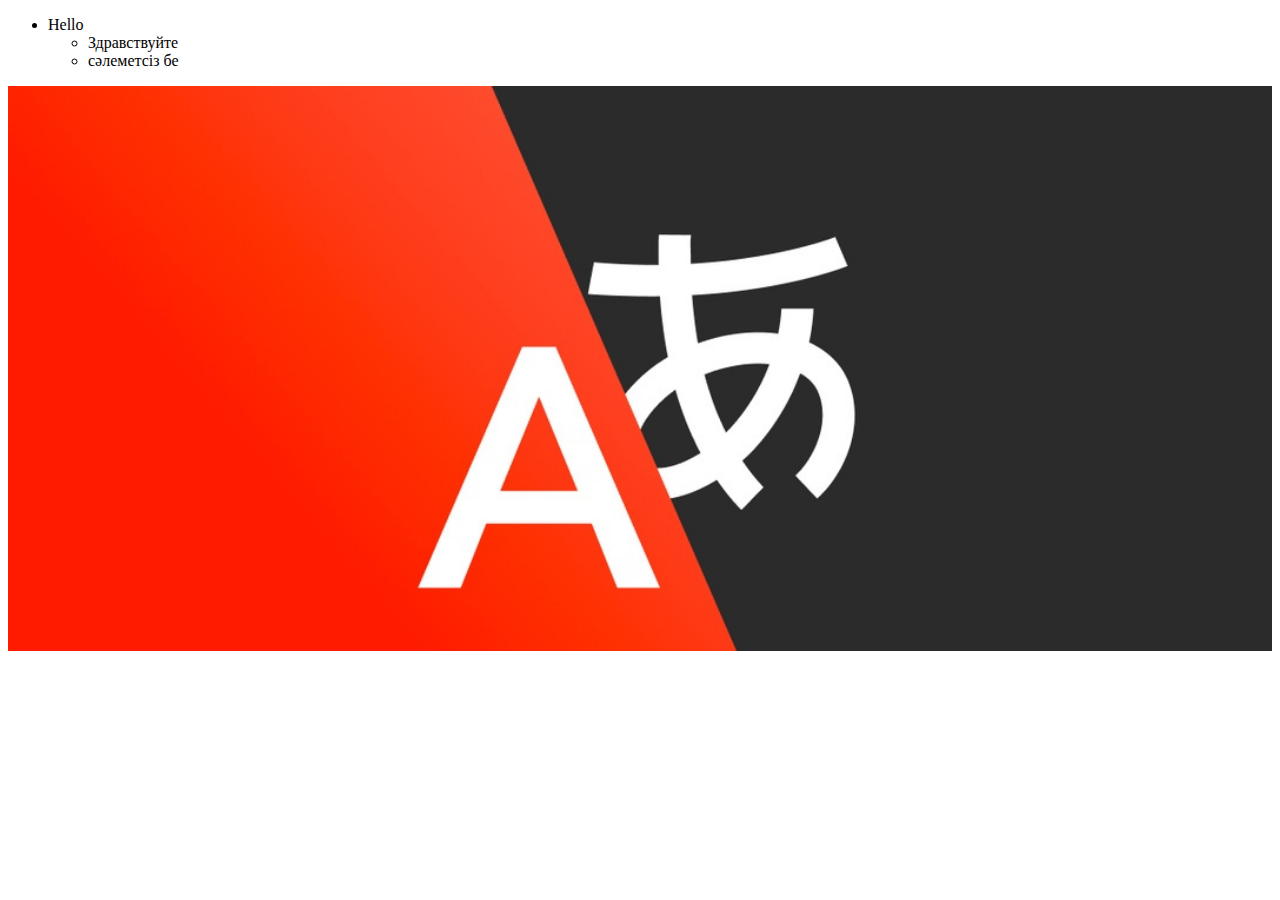
==== index.html @ fcf76970 "origin" ====
<!DOCTYPE html>
<html lang="en">
<head>
    <meta charset="UTF-8">
    <meta name="viewport" content="width=device-width, initial-scale=1.0">
    <title>Document</title>
    <style>
body{
    background:linear-gradient(rgb(255, 255, 255)); 
}        
.abc{
    width: 100%;
}
    </style>
</head>

<body>
    <ul>
        <li> Hello
        <ul>
            <li>Здравствуйте</li>
            <li>cәлеметсіз бе</li> 
        </ul>
        </li>
    </ul>
    <img class="abc" src="qEbVTDWBaNM.jpg" alt="">
</body>
</html>
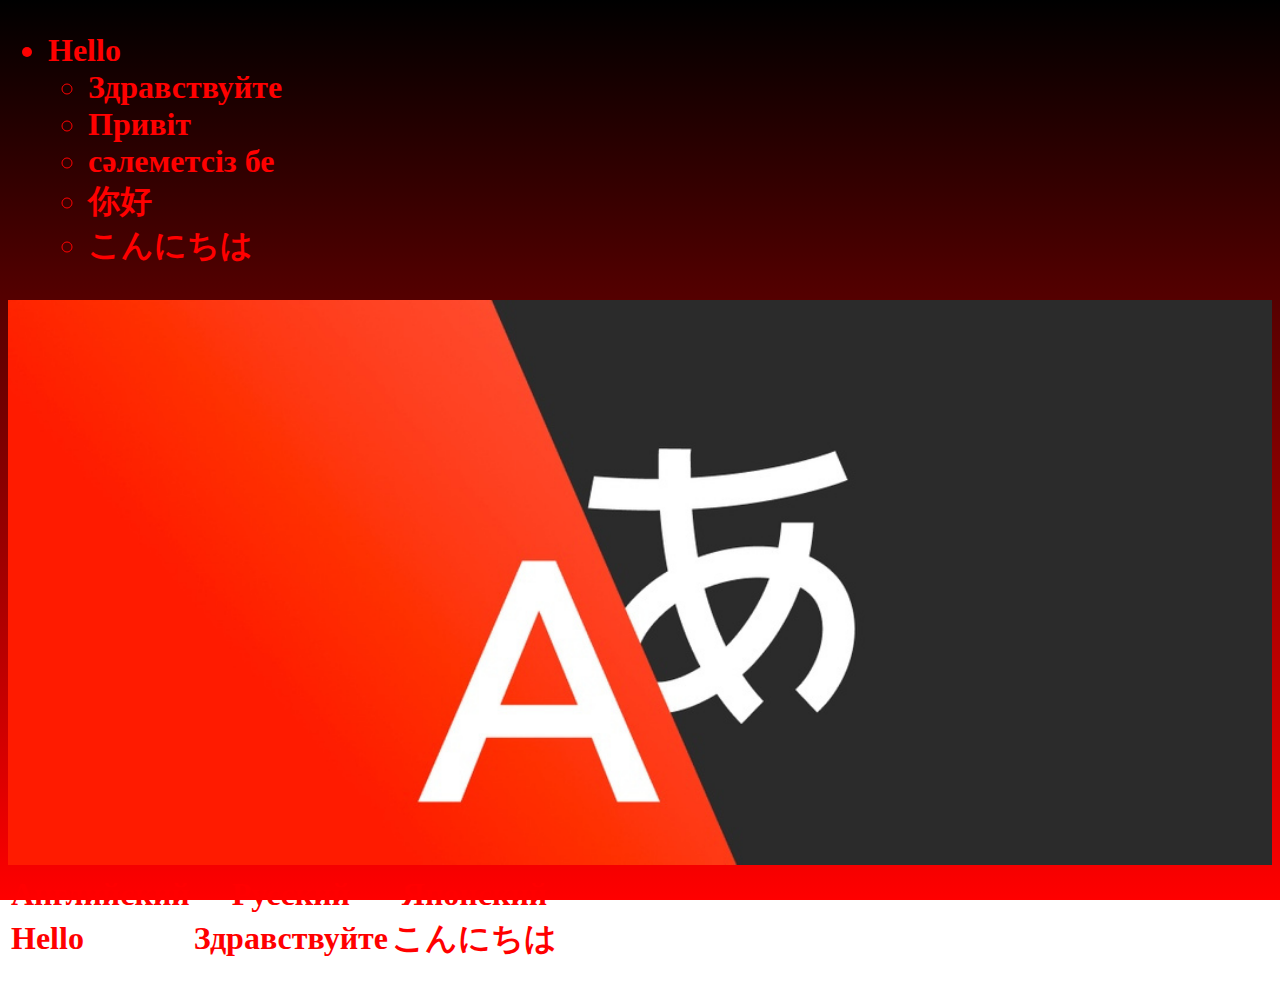
==== commit 3103d417: "origin" ====
--- a/index.html
+++ b/index.html
@@ -3,11 +3,12 @@
 <head>
     <meta charset="UTF-8">
     <meta name="viewport" content="width=device-width, initial-scale=1.0">
-    <title>Document</title>
+    <title>Pamyatka</title>
     <style>
 body{
-    background:linear-gradient(rgb(255, 255, 255)); 
-}        
+    background:linear-gradient(black,red)fixed;
+    color: red;
+}            
 .abc{
     width: 100%;
 }
@@ -15,14 +16,37 @@
 </head>
 
 <body>
+    <h1>
     <ul>
         <li> Hello
         <ul>
             <li>Здравствуйте</li>
+            <li>Привіт</li>
             <li>cәлеметсіз бе</li> 
+            <li>你好</li>
+            <li>こんにちは</li>
         </ul>
         </li>
     </ul>
+     
     <img class="abc" src="qEbVTDWBaNM.jpg" alt="">
+   <table>
+    <thead>
+      <tr>
+        <th>Английский</th>
+        <th>Русский</th>
+        <th>Японский</th>
+      </tr>
+    </thead>
+    <tbody>
+       <tr>
+        <td>Hello</td>
+        <td>Здравствуйте</td>
+        <td>こんにちは</td>
+       </tr>
+    </tbody>
+</table>
+
+
 </body>
 </html>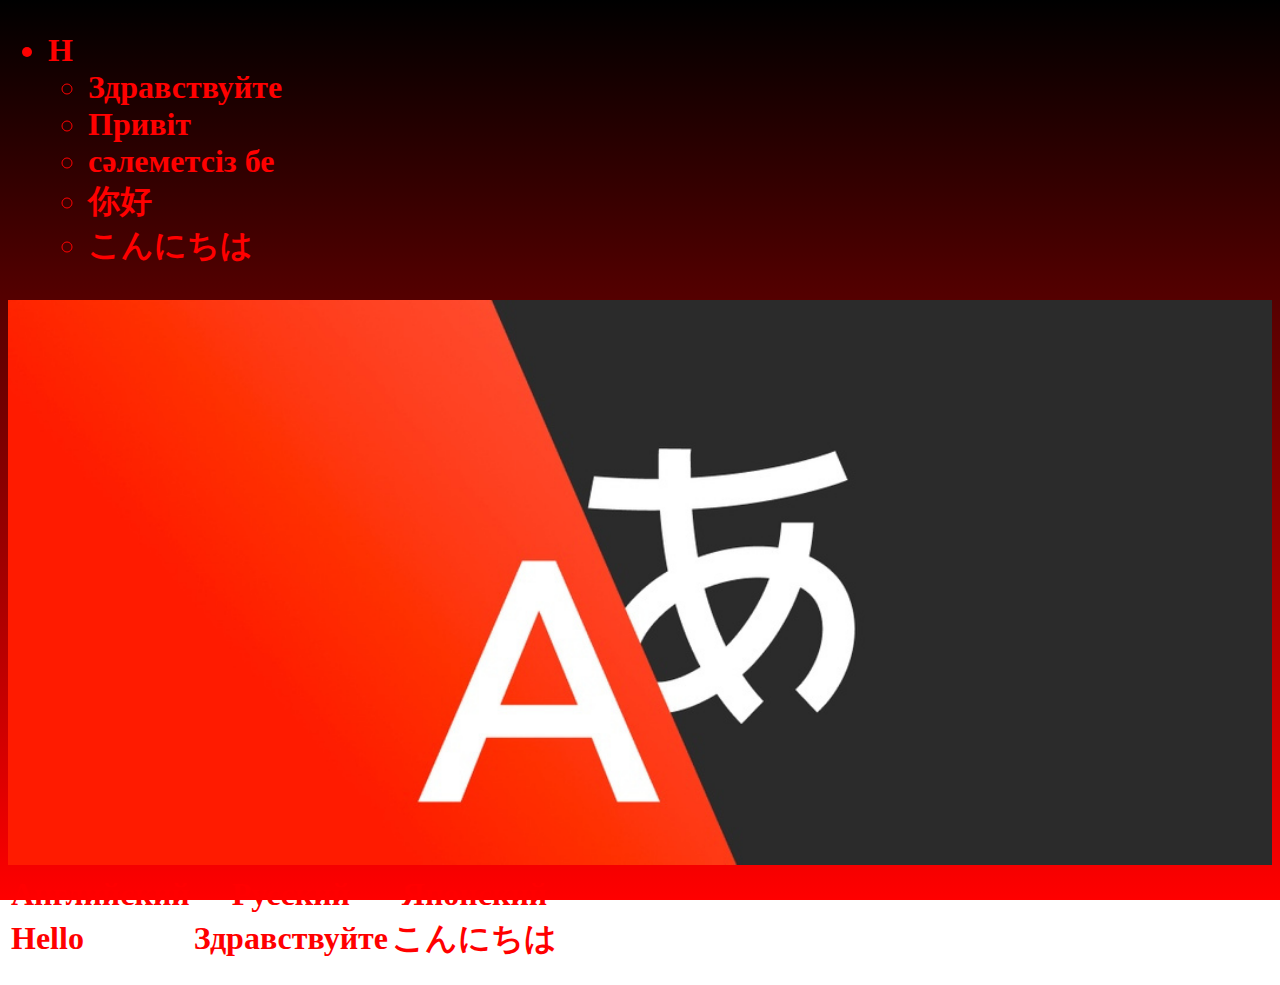
==== commit dbe45333: "delete" ====
--- a/index.html
+++ b/index.html
@@ -18,7 +18,7 @@
 <body>
     <h1>
     <ul>
-        <li> Hello
+        <li> H
         <ul>
             <li>Здравствуйте</li>
             <li>Привіт</li>
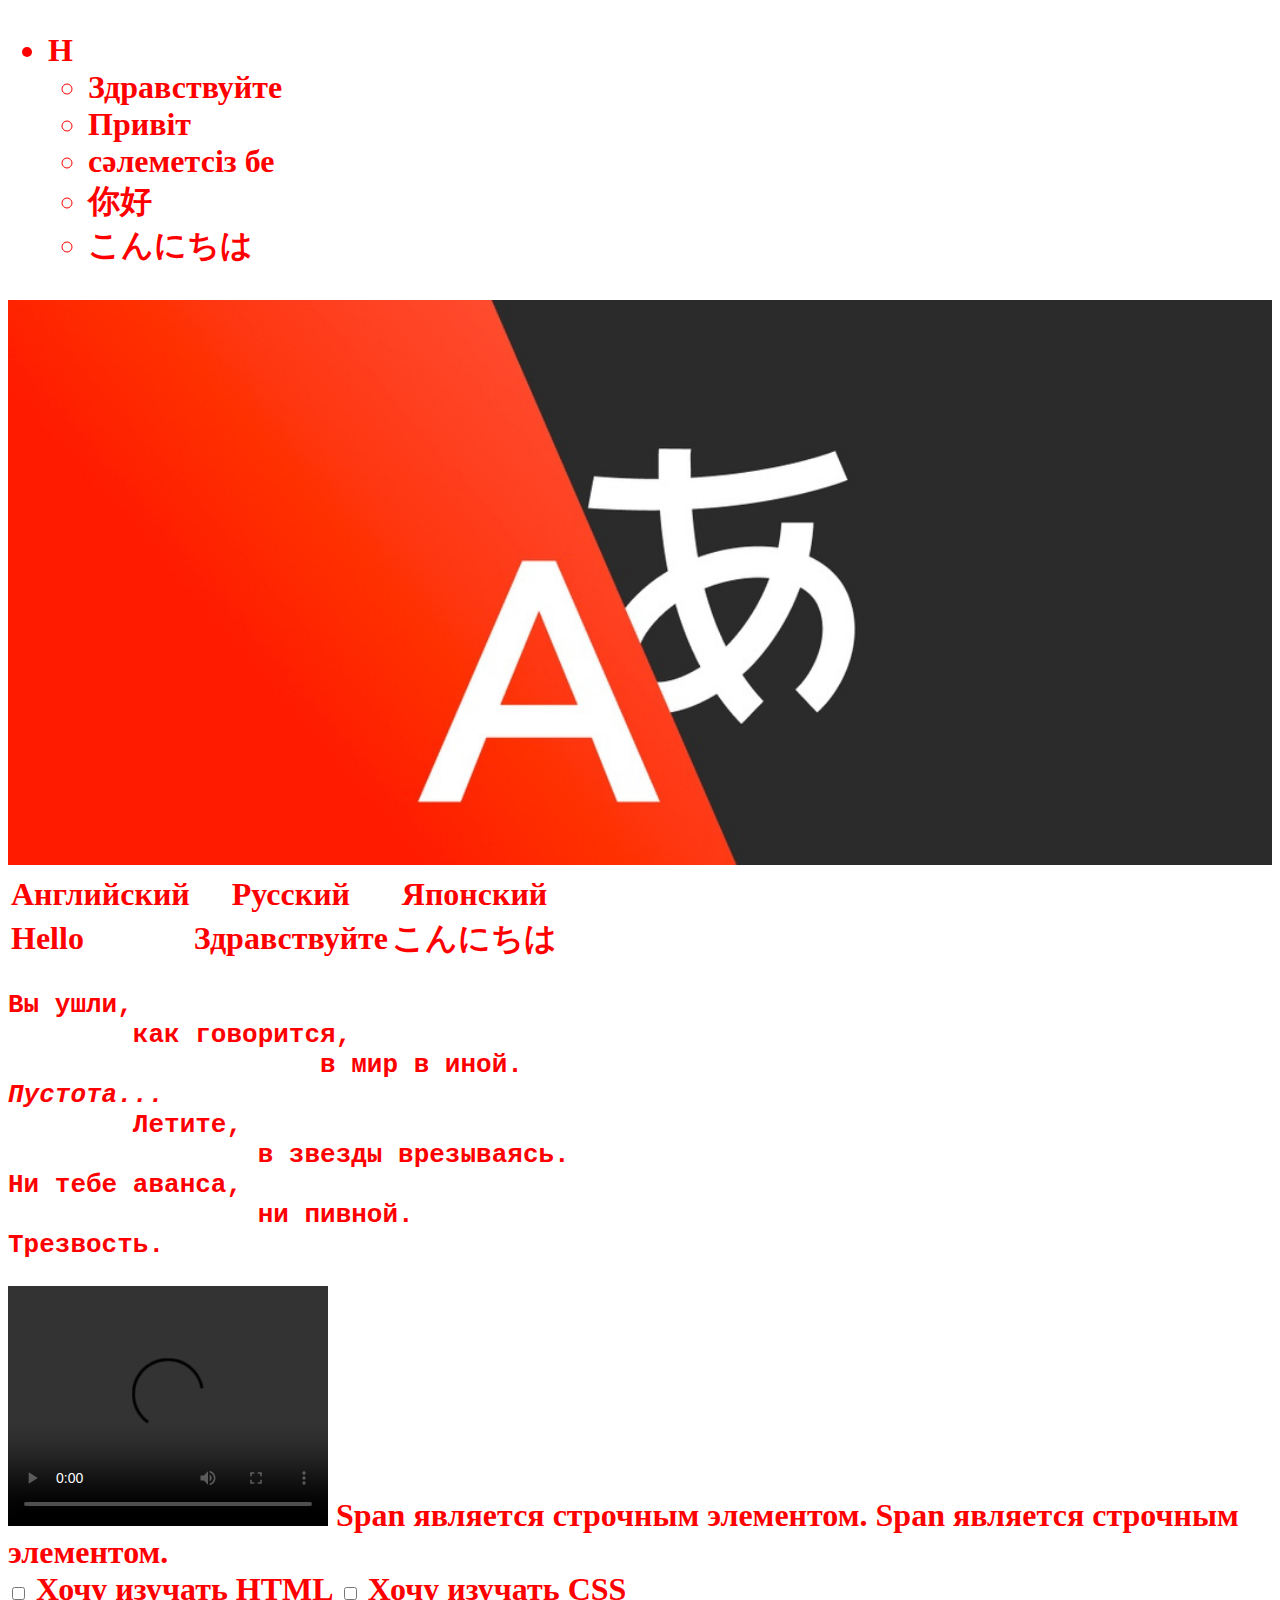
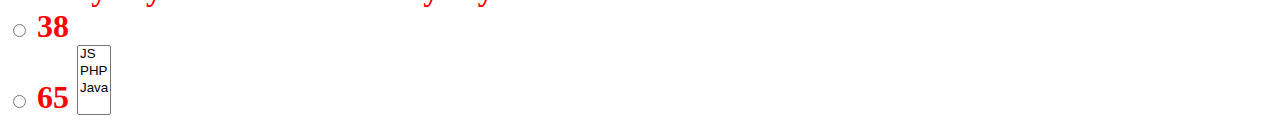
==== commit 5f94d738: "update" ====
--- a/index.html
+++ b/index.html
@@ -6,7 +6,7 @@
     <title>Pamyatka</title>
     <style>
 body{
-    background:linear-gradient(black,red)fixed;
+    background:linear-gradient(rgb(255, 255, 255))fixed;
     color: red;
 }            
 .abc{
@@ -46,7 +46,49 @@
        </tr>
     </tbody>
 </table>
-
-
+<pre>
+<b>Вы ушли,</b>
+        как говорится,
+                    в мир в иной.
+<em>Пустота...</em>
+        Летите,
+                в звезды врезываясь.
+Ни тебе аванса,
+                ни пивной.
+<strong>Трезвость.</strong>
+</pre>
+<video width="320" height="240" controls src="https://www.w3schools.com/html/movie.mp4"> 
+</video>
+<span>Span является строчным элементом.</span>
+<span>Span является строчным элементом.</span>
+<link rel="icon" href="https://www.w3schools.com/favicon.ico" type="image/png" sizes="64x64">
+<form action="/people">
+    <label>
+      <input type="checkbox" name="languages" value="HTML">
+      Хочу изучать HTML
+    </label>
+    <label>
+      <input type="checkbox" name="languages" value="CSS">
+      Хочу изучать CSS
+    </label> 
+</form>
+<form action="/people">
+    <label>
+    <input type="radio" name="delivery" value="yes">
+    38
+  </label>
+    <br>
+    <label>
+    <input type="radio" name="delivery" value="no">
+    65
+  </label>
+  <form action="/people">
+    <select multiple>
+      <option>JS</option>
+      <option>PHP</option>
+      <option>Java</option>
+    </select>
+  </form>
+</form>
 </body>
 </html>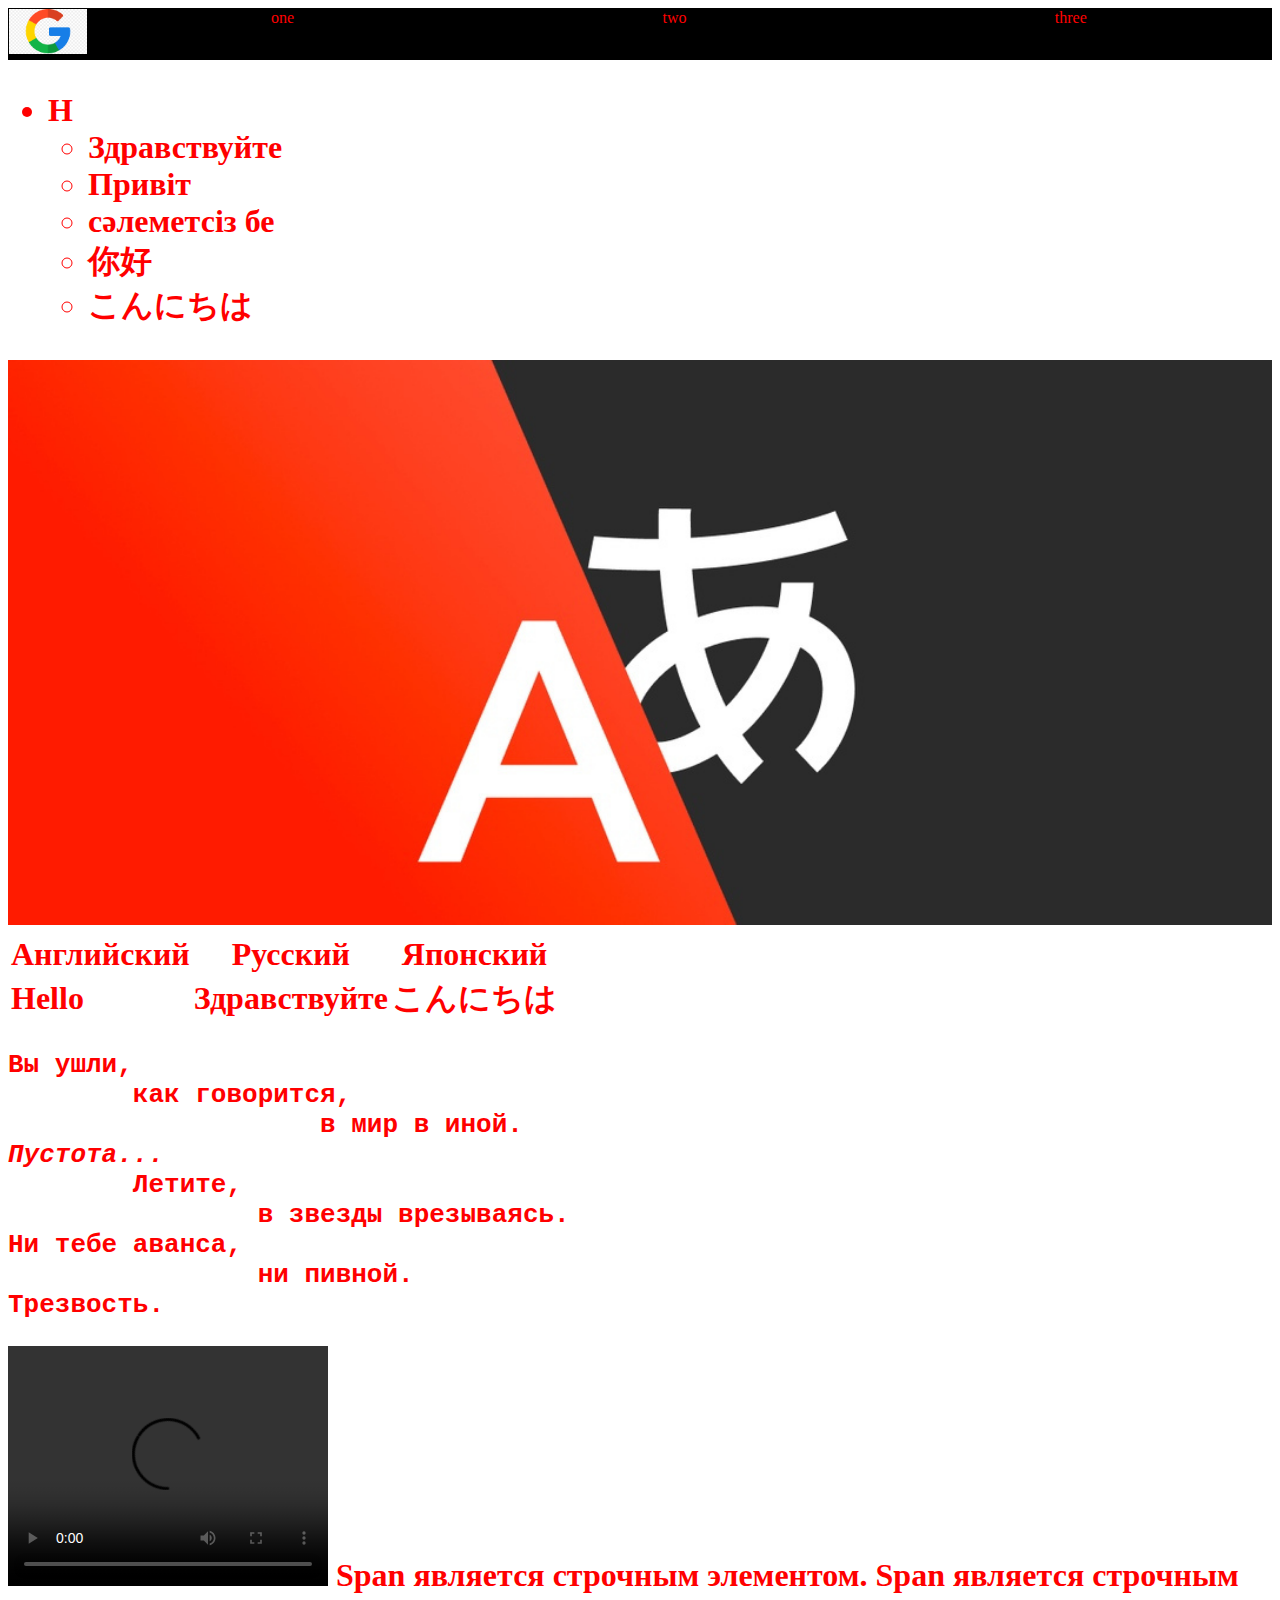
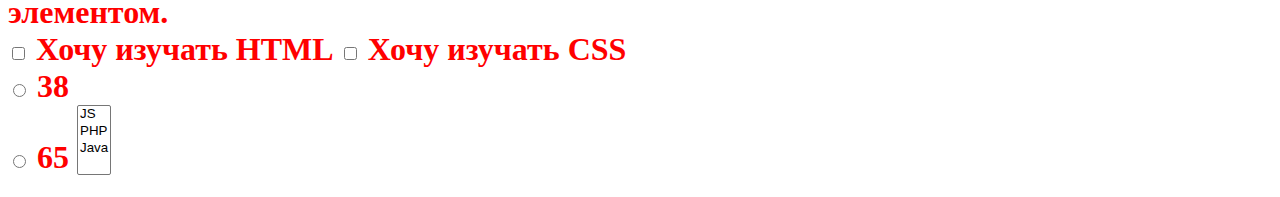
==== commit 6f28ffba: "Add files via upload" ====
--- a/index.html
+++ b/index.html
@@ -12,11 +12,64 @@
 .abc{
     width: 100%;
 }
+.header{
+  display: flex;
+  border: 1px solid black;
+  background-color: black;
+  height: 50px;
+}
+.header__menu{
+  display: flex;
+  justify-content: space-around;
+  width: 100%;
+}
+.header__logo{
+  height: 90%;
+}
+.header__logo img{
+  height: 100%;
+}
+
     </style>
 </head>
 
 <body>
-    <h1>
+ <div class="header">
+  <div class="header__logo"><img src="google_logo.jpg" alt=""></div>
+  <div class="header__menu">
+    <div>one</div>
+    <div>two</div>
+    <div>three</div>
+  </div>
+
+ </div>  
+  
+  
+  
+  
+  
+  
+  
+  
+  
+  
+  
+  
+  
+  
+  
+  
+  
+  
+  
+  
+  
+  
+  
+  
+  
+  
+  <h1>
     <ul>
         <li> H
         <ul>
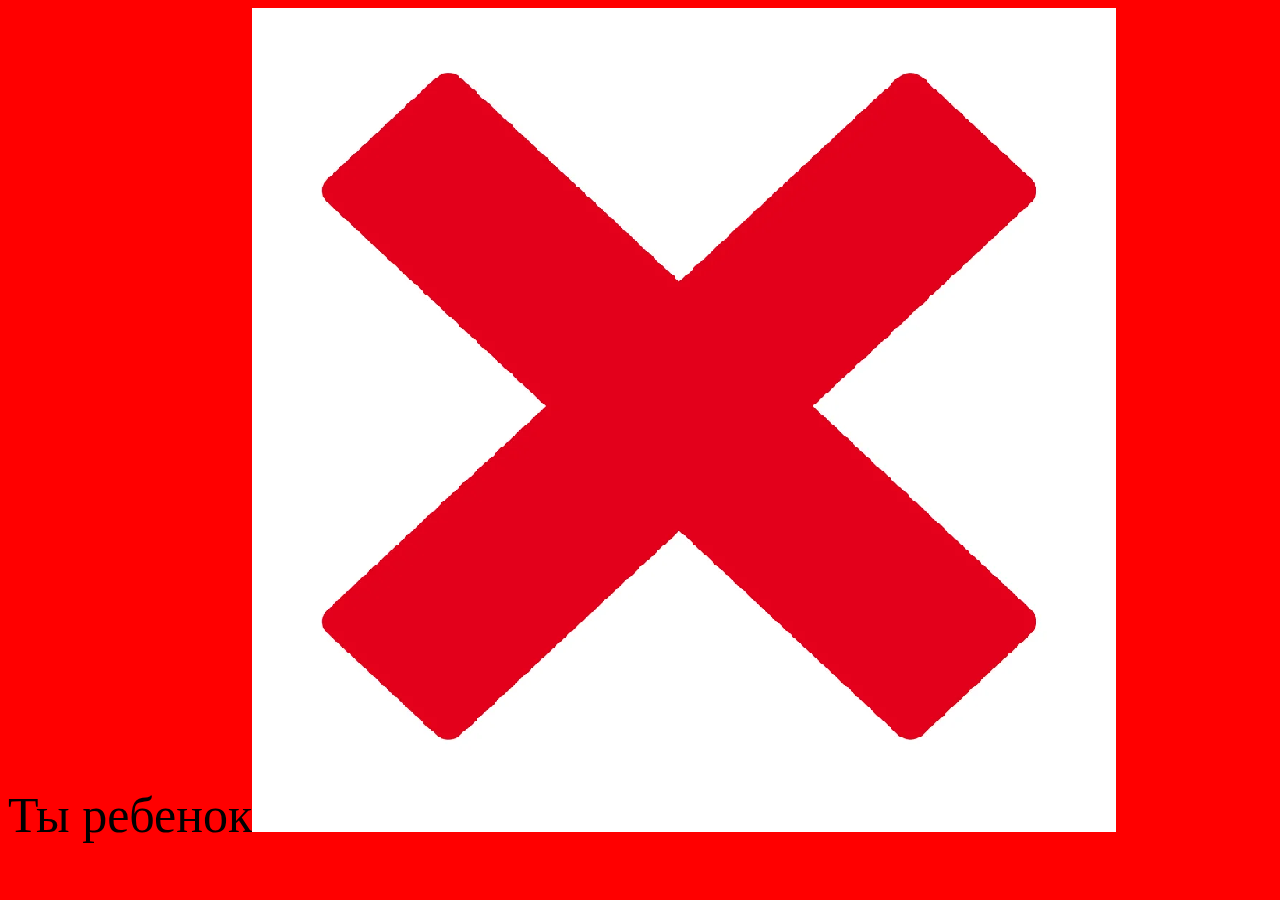
==== commit fb0817e0: "Add files via upload" ====
--- a/index.html
+++ b/index.html
@@ -3,145 +3,34 @@
 <head>
     <meta charset="UTF-8">
     <meta name="viewport" content="width=device-width, initial-scale=1.0">
-    <title>Pamyatka</title>
-    <style>
+    <title>Document</title>
+</head>
+<style>
 body{
-    background:linear-gradient(rgb(255, 255, 255))fixed;
-    color: red;
-}            
-.abc{
-    width: 100%;
+    font-size: 50px;
+    background-color: red;
 }
-.header{
-  display: flex;
-  border: 1px solid black;
-  background-color: black;
-  height: 50px;
+</style>
+<body>
+<script>
+ let a;
+ a = Number(prompt("сколько вам лет?"));
+
+ if(a >= 21){
+    document.body.style.backgroundColor = "white";
+    document.write("Ты взрослый");
+    document.write('<img src="галочка.png">');
+} else if( a >=18){
+    document.body.style.backgroundColor = "blue";
+    document.write("Ты совершеннолетний");
+    document.write('<img src="галочка.png">');
+} else if(a >=16) {
+    document.write("Ты ребенок");
+    document.write('<img src="крест.png">');
+} else if(a =>16) {
+    document.write("Ты ребенок");
+    document.write('<img src="крест.png">');
 }
-.header__menu{
-  display: flex;
-  justify-content: space-around;
-  width: 100%;
-}
-.header__logo{
-  height: 90%;
-}
-.header__logo img{
-  height: 100%;
-}
-
-    </style>
-</head>
-
-<body>
- <div class="header">
-  <div class="header__logo"><img src="google_logo.jpg" alt=""></div>
-  <div class="header__menu">
-    <div>one</div>
-    <div>two</div>
-    <div>three</div>
-  </div>
-
- </div>  
-  
-  
-  
-  
-  
-  
-  
-  
-  
-  
-  
-  
-  
-  
-  
-  
-  
-  
-  
-  
-  
-  
-  
-  
-  
-  
-  <h1>
-    <ul>
-        <li> H
-        <ul>
-            <li>Здравствуйте</li>
-            <li>Привіт</li>
-            <li>cәлеметсіз бе</li> 
-            <li>你好</li>
-            <li>こんにちは</li>
-        </ul>
-        </li>
-    </ul>
-     
-    <img class="abc" src="qEbVTDWBaNM.jpg" alt="">
-   <table>
-    <thead>
-      <tr>
-        <th>Английский</th>
-        <th>Русский</th>
-        <th>Японский</th>
-      </tr>
-    </thead>
-    <tbody>
-       <tr>
-        <td>Hello</td>
-        <td>Здравствуйте</td>
-        <td>こんにちは</td>
-       </tr>
-    </tbody>
-</table>
-<pre>
-<b>Вы ушли,</b>
-        как говорится,
-                    в мир в иной.
-<em>Пустота...</em>
-        Летите,
-                в звезды врезываясь.
-Ни тебе аванса,
-                ни пивной.
-<strong>Трезвость.</strong>
-</pre>
-<video width="320" height="240" controls src="https://www.w3schools.com/html/movie.mp4"> 
-</video>
-<span>Span является строчным элементом.</span>
-<span>Span является строчным элементом.</span>
-<link rel="icon" href="https://www.w3schools.com/favicon.ico" type="image/png" sizes="64x64">
-<form action="/people">
-    <label>
-      <input type="checkbox" name="languages" value="HTML">
-      Хочу изучать HTML
-    </label>
-    <label>
-      <input type="checkbox" name="languages" value="CSS">
-      Хочу изучать CSS
-    </label> 
-</form>
-<form action="/people">
-    <label>
-    <input type="radio" name="delivery" value="yes">
-    38
-  </label>
-    <br>
-    <label>
-    <input type="radio" name="delivery" value="no">
-    65
-  </label>
-  <form action="/people">
-    <select multiple>
-      <option>JS</option>
-      <option>PHP</option>
-      <option>Java</option>
-    </select>
-  </form>
-</form>
+</script>    
 </body>
 </html>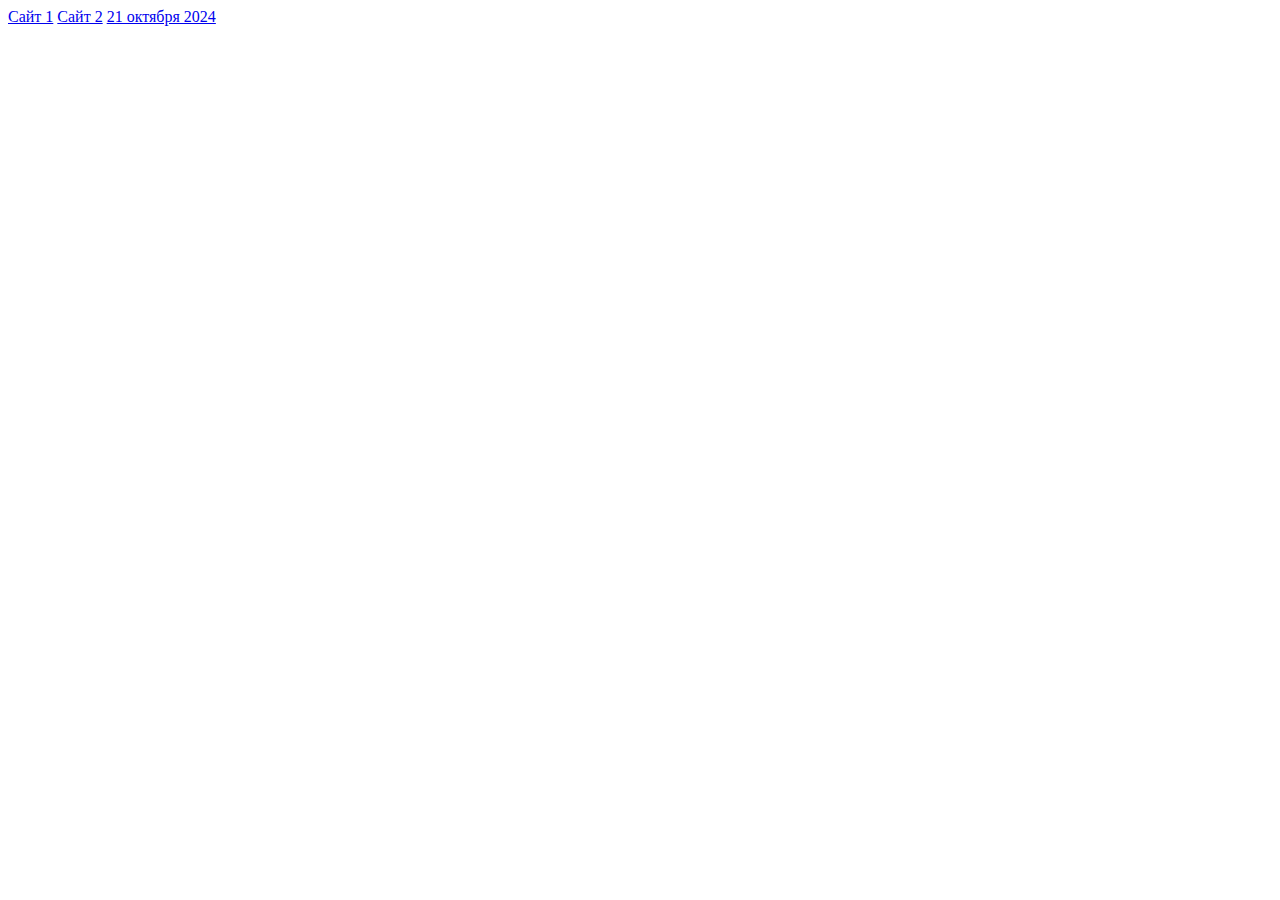
==== commit b99f8805: "Update index.html" ====
--- a/index.html
+++ b/index.html
@@ -3,34 +3,11 @@
 <head>
     <meta charset="UTF-8">
     <meta name="viewport" content="width=device-width, initial-scale=1.0">
-    <title>Document</title>
+    <title>Портфолио</title>
 </head>
-<style>
-body{
-    font-size: 50px;
-    background-color: red;
-}
-</style>
 <body>
-<script>
- let a;
- a = Number(prompt("сколько вам лет?"));
-
- if(a >= 21){
-    document.body.style.backgroundColor = "white";
-    document.write("Ты взрослый");
-    document.write('<img src="галочка.png">');
-} else if( a >=18){
-    document.body.style.backgroundColor = "blue";
-    document.write("Ты совершеннолетний");
-    document.write('<img src="галочка.png">');
-} else if(a >=16) {
-    document.write("Ты ребенок");
-    document.write('<img src="крест.png">');
-} else if(a =>16) {
-    document.write("Ты ребенок");
-    document.write('<img src="крест.png">');
-}
-</script>    
+    <a href="index1.html">Сайт 1</a>
+    <a href="index2.html">Сайт 2</a>
+    <a href='21oct24.html'> 21 октября 2024 </a>
 </body>
-</html>+</html>
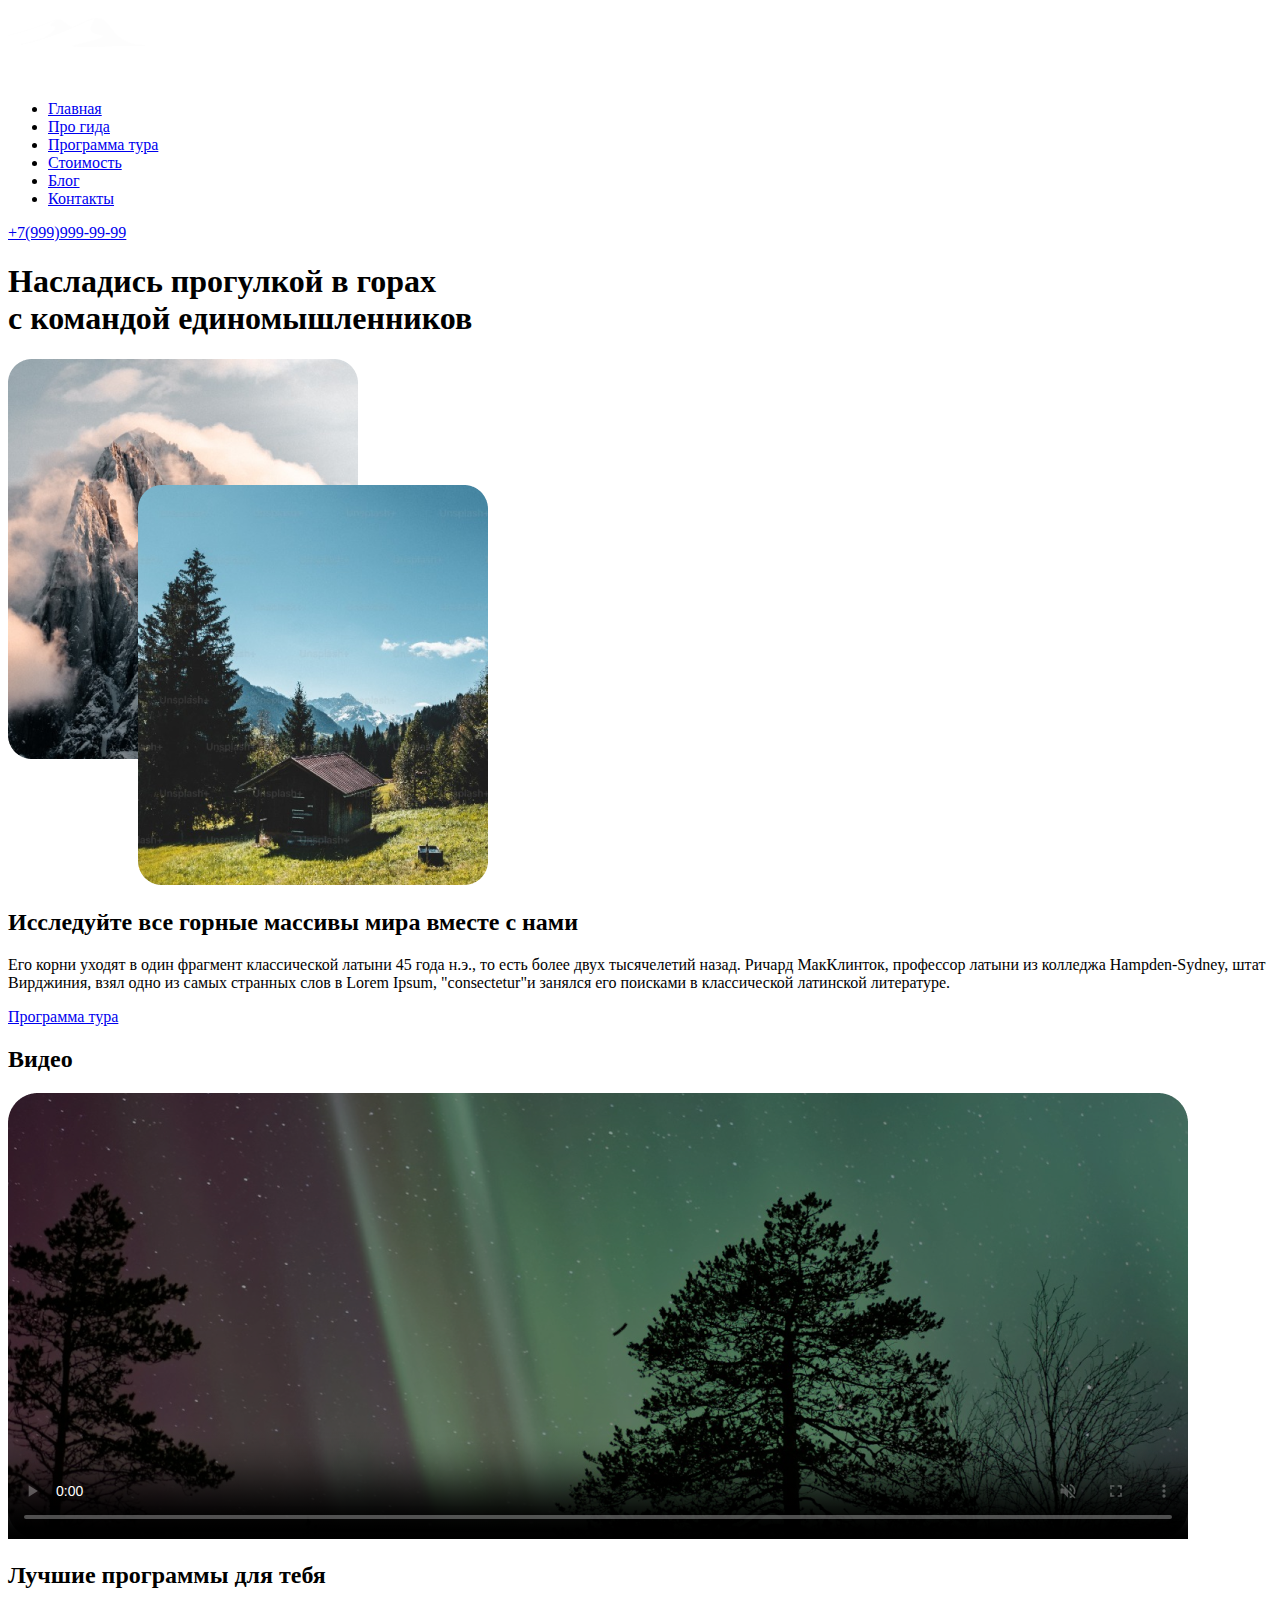
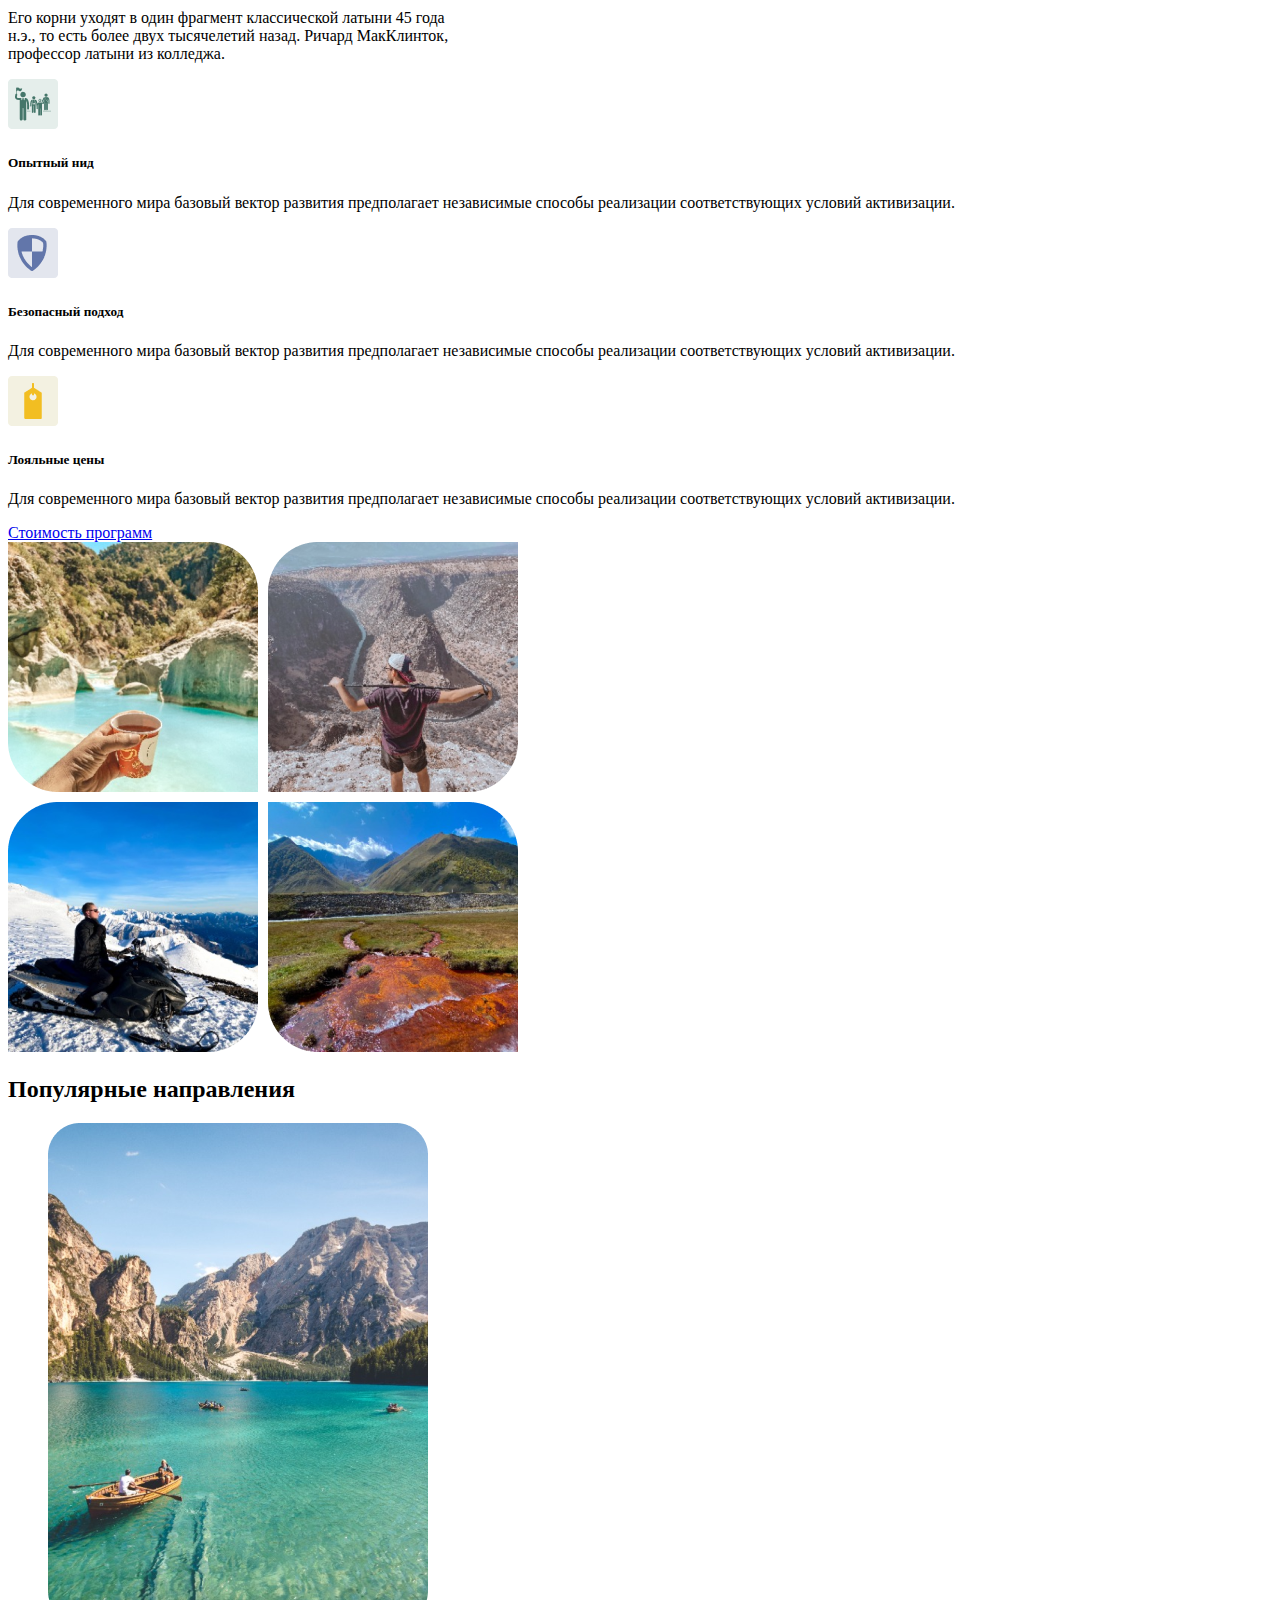
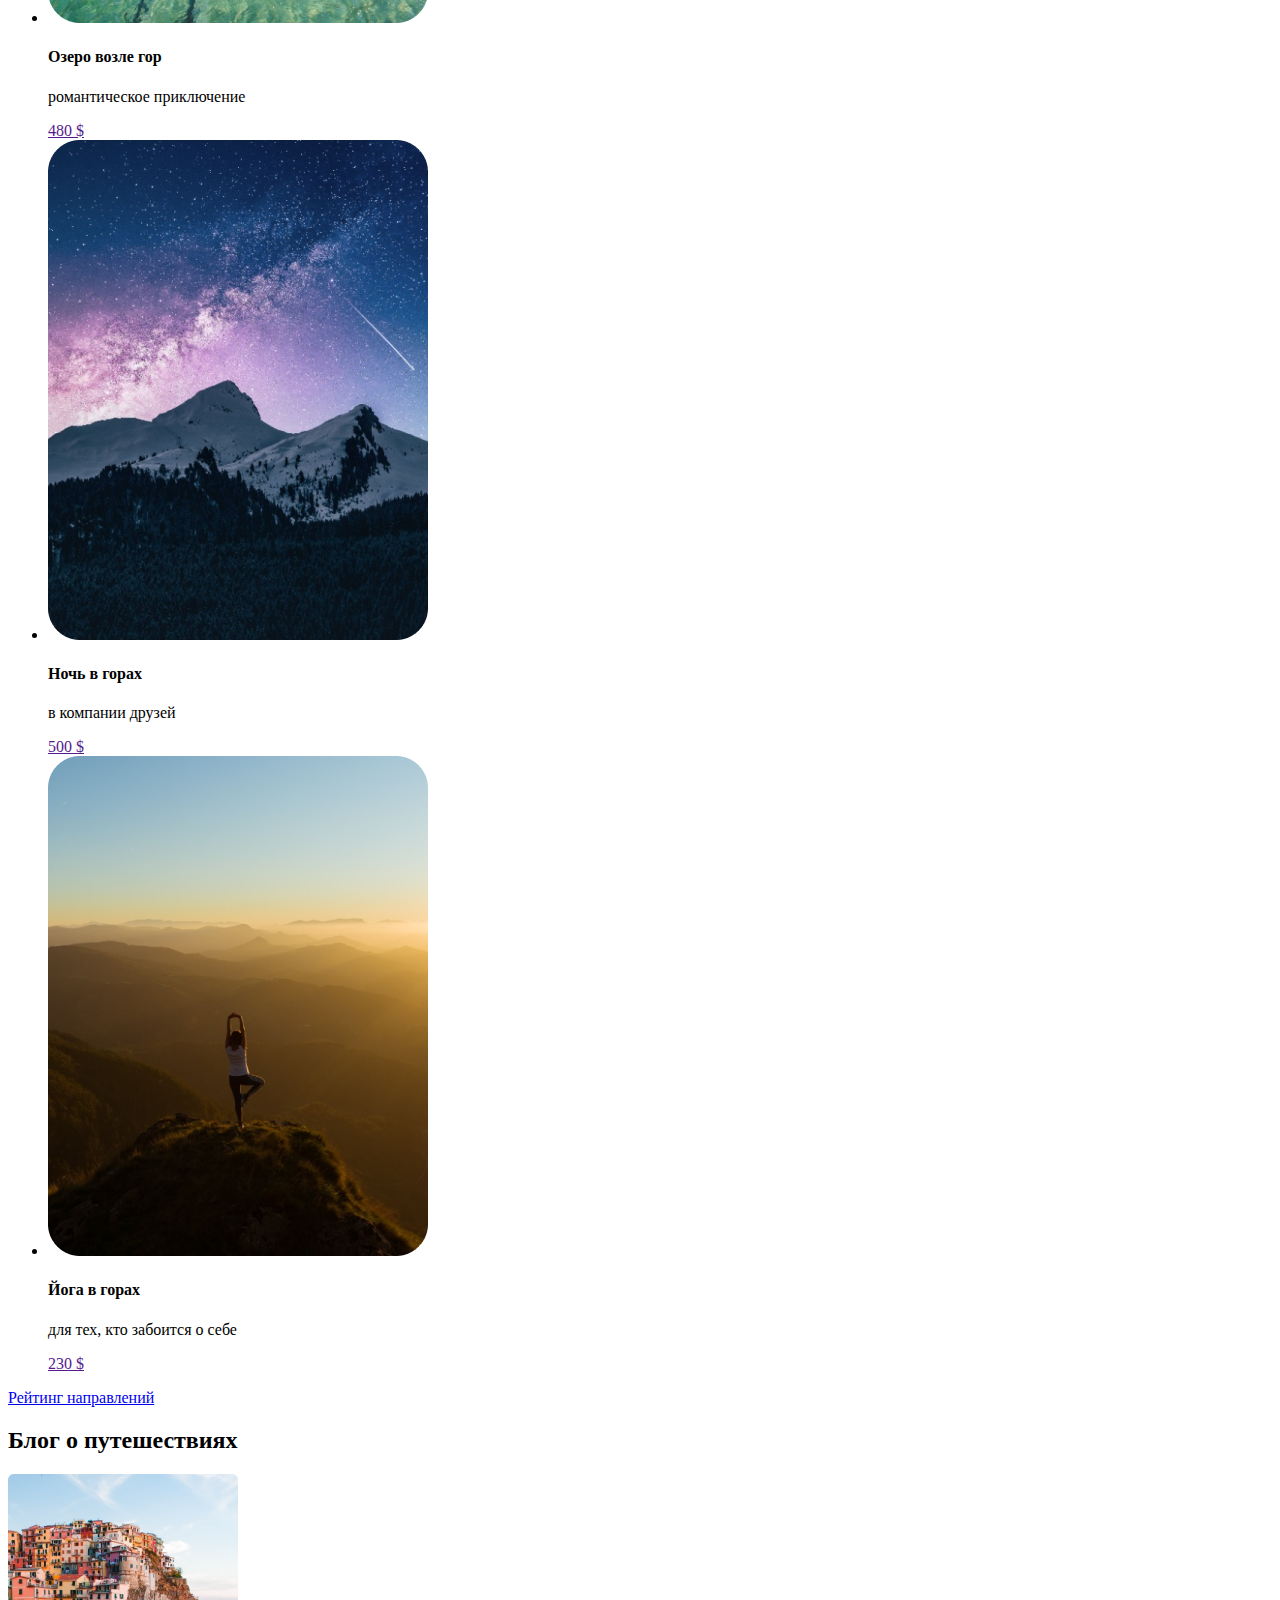
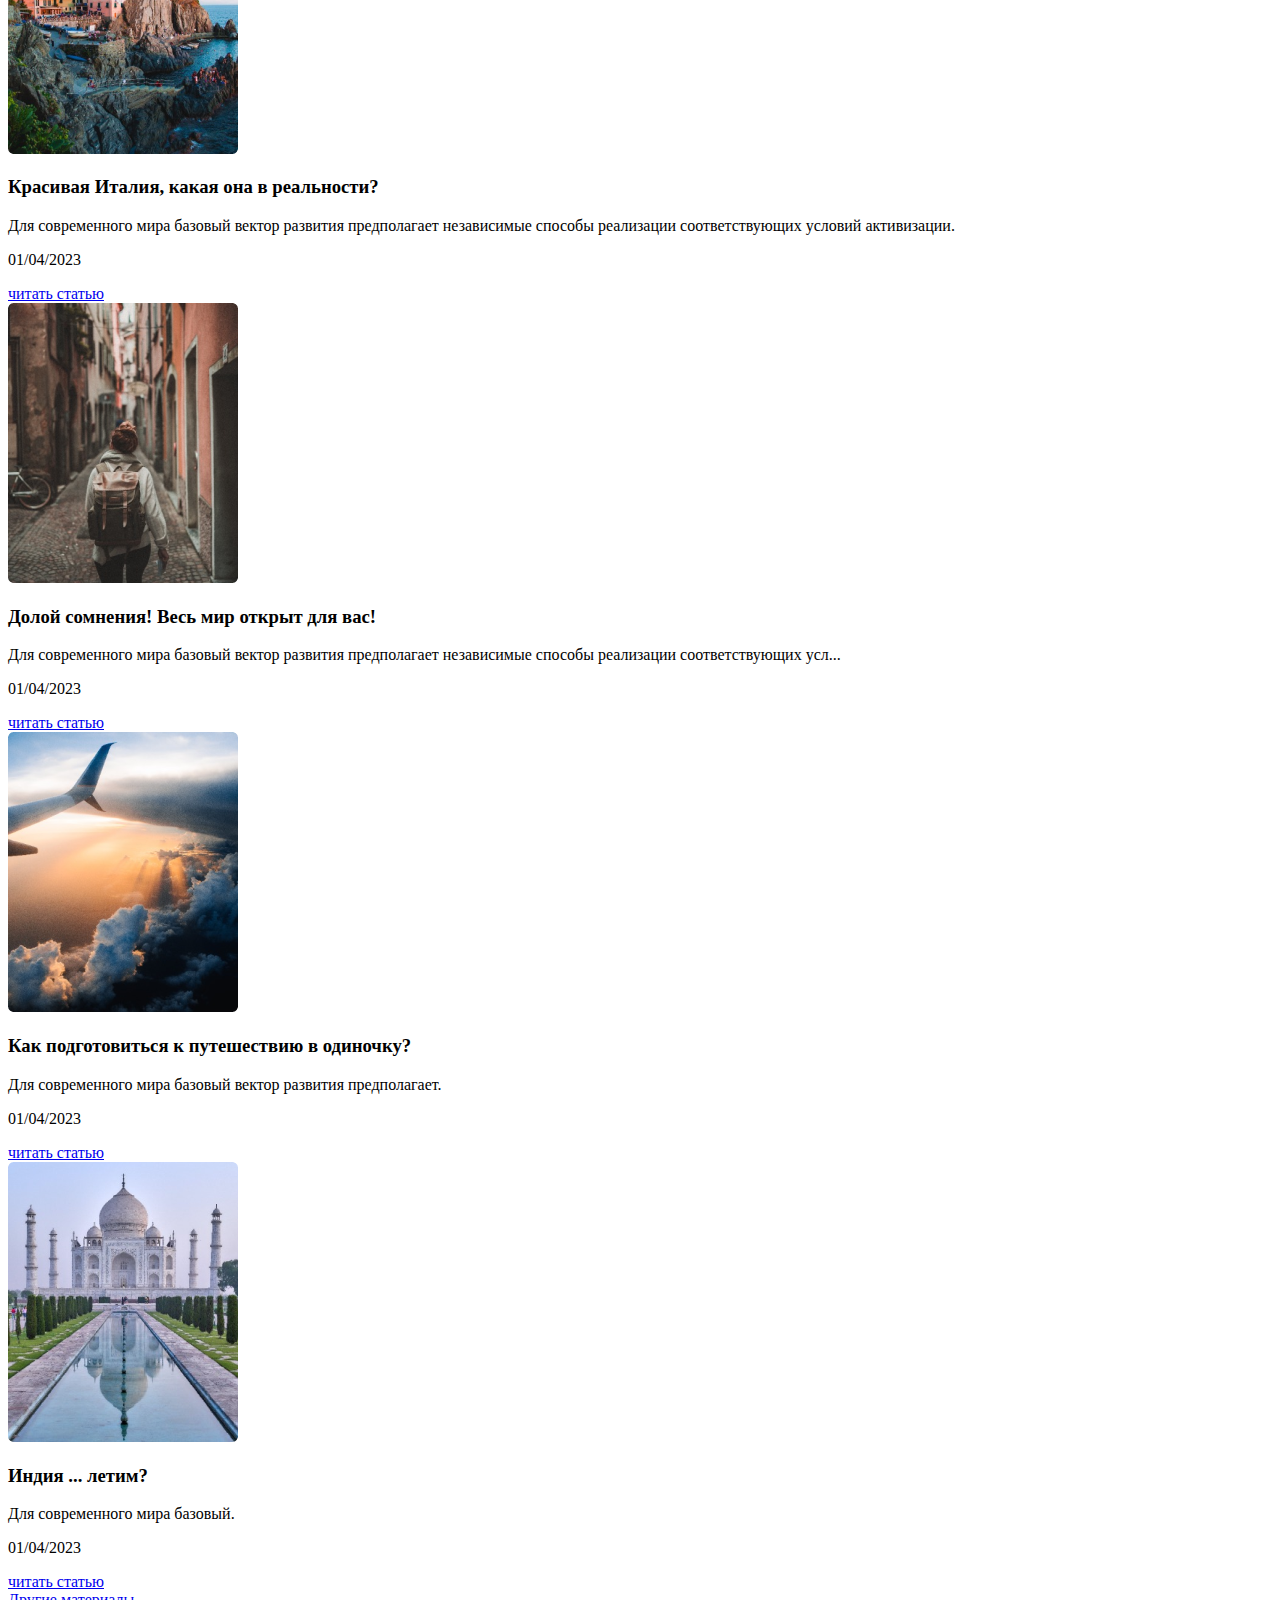
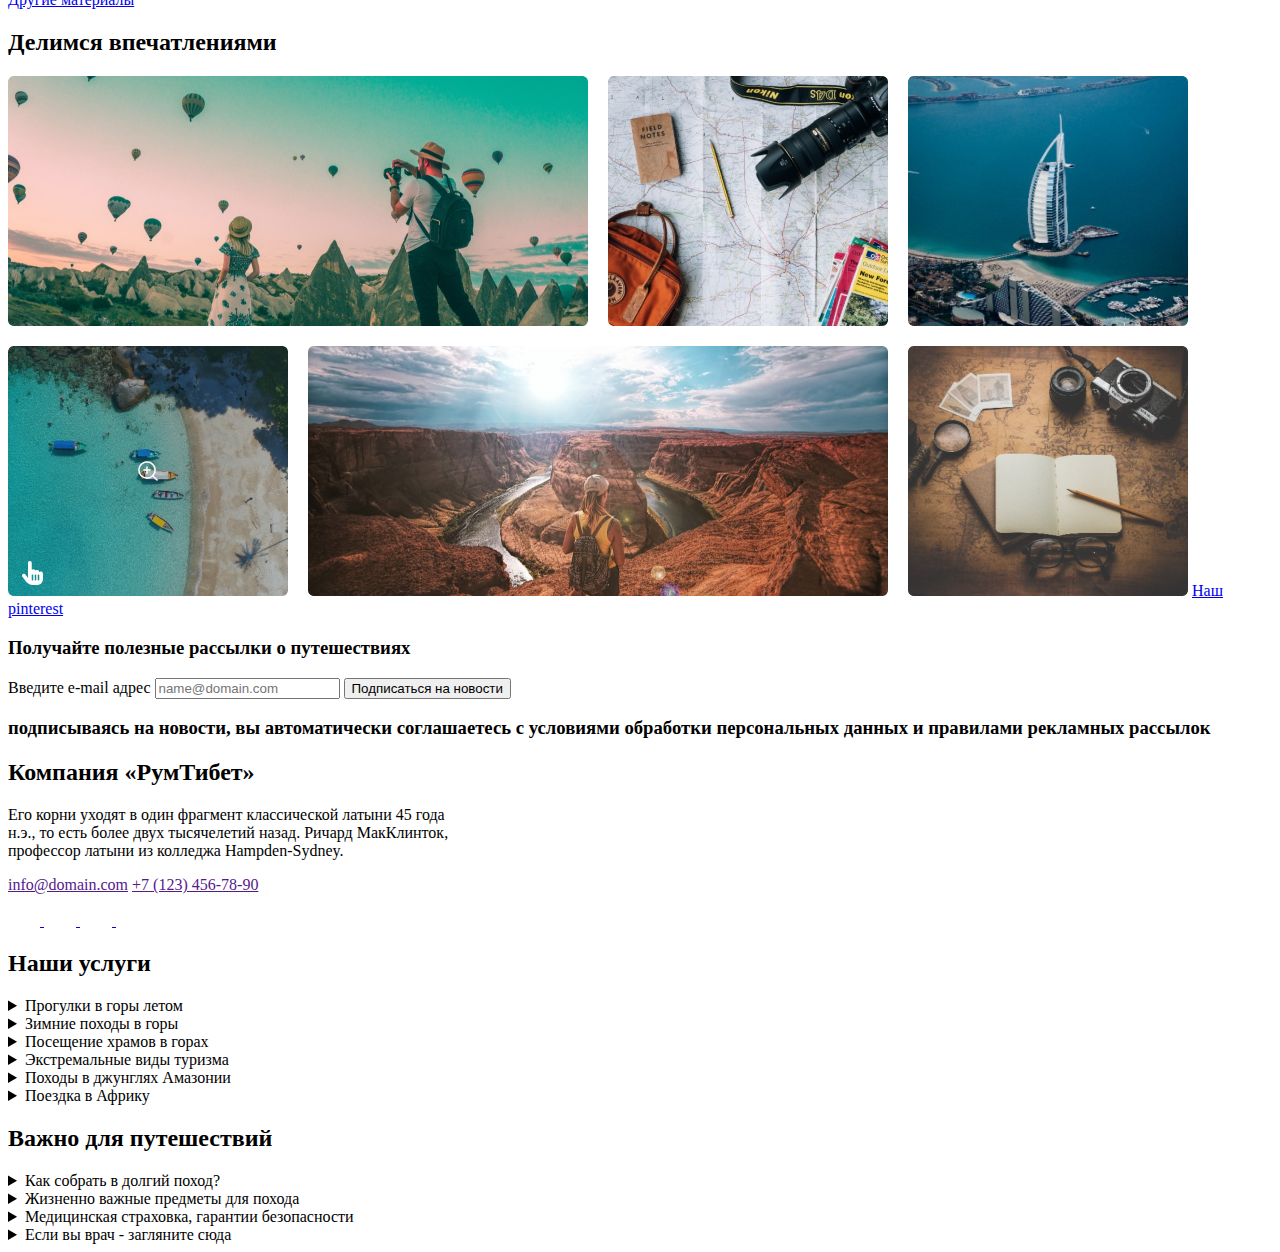
==== commit 5d41356b: "Add files via upload" ====
--- a/index.html
+++ b/index.html
@@ -3,11 +3,276 @@
 <head>
     <meta charset="UTF-8">
     <meta name="viewport" content="width=device-width, initial-scale=1.0">
-    <title>Портфолио</title>
+    <link rel="stylesheet" href="style/style.css">
+    <title>Document</title>
 </head>
 <body>
-    <a href="index1.html">Сайт 1</a>
-    <a href="index2.html">Сайт 2</a>
-    <a href='21oct24.html'> 21 октября 2024 </a>
+    <header class="header">
+        <div class="wrapper">
+            <nav class="nav">
+                <a href="" class="logo">
+                    <img src="media/logo (1).png" alt="">
+                </a>
+                <ul class="menu">
+                    <li class="menu_item">
+                        <a href="#">Главная</a></li>
+                    <li class="menu_item">
+                        <a href="#">Про гида</a></li>
+                    <li class="menu_item">
+                        <a href="#">Программа тура</a></li>
+                    <li class="menu_item">
+                        <a href="#">Стоимость</a></li>
+                    <li class="menu_item">
+                        <a href="#">Блог</a></li>
+                    <li class="menu_item">
+                        <a href="#">Контакты</a></li>
+                </ul>
+                <a href="tel:79999999999">+7(999)999-99-99</a>
+            </nav>
+            <h1>Насладись прогулкой в горах<br> с командой единомышленников</h1>
+        </div>
+    </header>
+    <main class="main">
+        <section class="promo wrapper">
+            <img src="media/collage.png" alt="photo">
+            <div class="promo-text">
+                <h2>Исследуйте все горные массивы мира вместе с нами</h2>
+                <p>Его корни уходят в один фрагмент классической латыни 45 года н.э., то есть более двух тысячелетий назад. Ричард МакКлинток, профессор латыни из колледжа Hampden-Sydney, штат Вирджиния, взял одно из самых странных слов в Lorem Ipsum, "consectetur"и занялся его поисками в классической латинской литературе.</p>
+                <a href="#" class="button">Программа тура</a>
+            </div>
+        </section>
+        <section class="video-container wrapper">
+            <h2 class="hidden">Видео</h2>
+            <video poster="media/Rectangle 29.png" class="video" controls loop muted>
+                <source src="">
+            </video>
+        </section>
+        <section class="programm">
+            <div class="hetr wrapper">
+                <div class="programs-left">
+                    <h2>Лучшие программы для тебя</h2>
+                    <p>Его корни уходят в один фрагмент классической латыни 45 года <br> н.э., то есть более двух тысячелетий назад. Ричард МакКлинток, <br>профессор латыни из колледжа.</p>
+                    <div class="programs-list">
+                        <div class="program-list__item">
+                            <img src="media/Group 16.png" alt="icon-group" class="nyn">
+                            <div class="program-list__item-text">
+                                <h5>Опытный нид</h5>
+                                <p>Для современного мира базовый вектор развития предполагает независимые способы реализации соответствующих условий активизации.</p>
+                            </div>
+                        </div>
+                        <div class="program-list__item">
+                            <img src="media/Group 17.png" alt="icon-group" class="nyn">
+                            <div class="program-list__item-text">
+                                <h5>Безопасный подход</h5>
+                                <p>Для современного мира базовый вектор развития предполагает независимые способы реализации соответствующих условий активизации.</p>
+                            </div>
+                        </div>
+                        <div class="program-list__item">
+                            <img src="media/Group 18.png" alt="icon-group" class="nyn">
+                            <div class="program-list__item-text">
+                                <h5>Лояльные цены</h5>
+                                <p>Для современного мира базовый вектор развития предполагает независимые способы реализации соответствующих условий активизации.</p>
+                            </div>
+                        </div>
+                        <a href="#" class="button">Стоимость программ</a>
+                    </div>
+                </div>
+                <img src="media/Group 3.png" alt="" class="programs_img">
+            </div>
+        </section>
+        <section class="direction wrapper">
+            <h2>Популярные направления</h2>
+            <ul class="directions__item">
+                <li class="directions_item">
+                    <article class="directions__block">
+                        <img src="media/фоновое изображение.png" alt="">
+                        <div class="directions__block_bottom">
+                            <div class="article__block-text">
+                                <h4>Озеро возле гор</h4>
+                                <p>романтическое приключение</p>
+                                
+                            </div>
+                            <a href="" class="price">480 $</a>
+                        </div>
+                    </article>
+                </li>
+                <li class="directions_item">
+                    <article class="directions__block">
+                        <img src="media/фоновое изображение (1).png" alt="">
+                        <div class="directions__block_bottom">
+                            <div class="article__block-text">
+                                <h4>Ночь в горах</h4>
+                                <p>в компании друзей</p>
+
+                            </div>
+                            <a href="" class="price">500 $</a>
+                        </div>
+                    </article>
+                </li>
+                <li class="directions_item">
+                    <article class="directions__block">
+                        <img src="media/фоновое изображение (2).png" alt="">
+                        <div class="directions__block_bottom">
+                            <div class="article__block-text">
+                                <h4>Йога в горах</h4>
+                                <p>для тех, кто забоится о себе</p>
+
+                            </div>
+                            <a href="" class="price">230 $</a>
+                        </div>
+                    </article>
+                </li>
+            </ul>
+            <a href="#" class="button">Рейтинг направлений</a>
+        </section>
+        <section class="blog">
+            <h2>Блог о путешествиях</h2>
+            <div class="blog__items">
+                <div class="blog_item">
+                    <img src="media/Rectangle 19.png" alt="">
+                    <div class="blog_item-text">
+                        <h3>Красивая Италия, какая она в реальности?</h3>
+                        <p>Для современного мира базовый вектор развития предполагает независимые способы реализации соответствующих условий активизации.</p>
+                        <div class="blog_item-text-data">
+                            <p>01/04/2023</p>
+                            <a href="#">читать статью</a>
+                        </div>
+
+                    </div>
+                </div>
+                <div class="blog_item">
+                    <img src="media/Rectangle 19 (1).png" alt="">
+                    <div class="blog_item-text">
+                        <h3>Долой сомнения! Весь мир открыт для вас!</h3>
+                        <p>Для современного мира базовый вектор развития предполагает независимые способы реализации соответствующих усл...</p>
+                        <div class="blog_item-text-data">
+                            <p>01/04/2023</p>
+                            <a href="#">читать статью</a>
+                        </div>
+
+                    </div>
+                </div>
+                <div class="blog_item">
+                    <img src="media/Rectangle 19 (2).png" alt="">
+                    <div class="blog_item-text">
+                        <h3>Как подготовиться к путешествию в одиночку? </h3>
+                        <p>Для современного мира базовый вектор развития предполагает.</p>
+                        <div class="blog_item-text-data">
+                            <p>01/04/2023</p>
+                            <a href="#">читать статью</a>
+                        </div>
+
+                    </div>
+                </div>
+                <div class="blog_item">
+                    <img src="media/Rectangle 19 (3).png" alt="">
+                    <div class="blog_item-text">
+                        <h3>Индия ... летим?</h3>
+                        <p>Для современного мира базовый.</p>
+                        <div class="blog_item-text-data">
+                            <p>01/04/2023</p>
+                            <a href="#">читать статью</a>
+                        </div>
+
+                    </div>
+                </div>
+            </div>
+            <a href="#" class="button">Другие материалы</a>
+            
+        </section>
+        <section class="gallery">
+            <h2>Делимся впечатлениями</h2>
+            <img src="media/Group 12.png" alt="">
+            <a href="#" class="button">Наш pinterest</a>
+        </section>
+        <section class="mail-out wrapper">
+            <h3>Получайте полезные рассылки о путешествиях</h3>
+            <div class="mail-out_form">
+                <form>
+                    <label for="email">Введите e-mail адрес</label>
+                    <input type="email" placeholder="name@domain.com">
+                    <input type="submit" value="Подписаться на новости">
+                </form>
+                <h3>подписываясь на новости, вы автоматически соглашаетесь с условиями обработки персональных данных и правилами рекламных рассылок</h3>
+            </div>
+
+        </section>
+    </main>
+    <footer class="footer ">
+        <div class="footer__items wrapper">
+            <div class="footer__item">
+                <div class="footer__item-text">
+                    <h2>Компания «РумТибет»</h2>
+                    <p>Его корни уходят в один фрагмент классической латыни 45 года <br> н.э., то есть более двух тысячелетий назад. Ричард МакКлинток, <br> профессор латыни из колледжа Hampden-Sydney.</p>
+                </div>
+
+                <div class="footer__item-link">
+                    <a href="">info@domain.com</a>
+                    <a href="">+7 (123) 456-78-90</a>
+                </div>
+                <div class="footer__item-img">
+                    <a href="#">
+                        <img src="media/ic_baseline-telegram.png" alt="">
+                    </a>
+                    <a href="#">
+                        <img src="media/entypo-social_vk-with-circle.png" alt="">
+                    </a>
+                    <a href="#">
+                        <img src="media/mdi_pinterest.png" alt="">
+                    </a>
+                    <a href="#">
+                        <img src="media/mdi_skype.png" alt="">
+                    </a>
+                </div>
+            </div>
+            
+            <div class="footer__item">
+                <h2>Наши услуги</h2>
+                <details>
+                    тут написан очень интересный текст
+                    <summary>Прогулки в горы летом</summary>
+                </details>
+                <details>
+                    тут написан очень интересный текст
+                    <summary>Зимние походы в горы</summary>
+                </details>
+                <details>
+                    тут написан очень интересный текст
+                    <summary>Посещение храмов в горах</summary>
+                </details>
+                <details>
+                    тут написан очень интересный текст
+                    <summary>Экстремальные виды туризма</summary>
+                </details>
+                <details>
+                    тут написан очень интересный текст
+                    <summary>Походы в джунглях Амазонии</summary>
+                </details>
+                <details>
+                    тут написан очень интересный текст
+                    <summary>Поездка в Африку</summary>
+                </details>
+            </div>
+            <div class="footer__item">
+                <h2>Важно для путешествий</h2>
+                <details>
+                    тут написан очень интересный текст
+                    <summary>Как собрать в долгий поход?</summary>
+                </details>
+                <details>
+                    тут написан очень интересный текст
+                    <summary>Жизненно важные предметы для похода</summary>
+                </details>
+                <details>
+                    тут написан очень интересный текст
+                    <summary>Медицинская страховка, гарантии безопасности</summary>
+                </details>
+                <details>
+                    тут написан очень интересный текст
+                    <summary>Если вы врач - загляните сюда</summary>
+                </details>
+            </div>
+        </div>
+    </footer>
 </body>
-</html>
+</html>